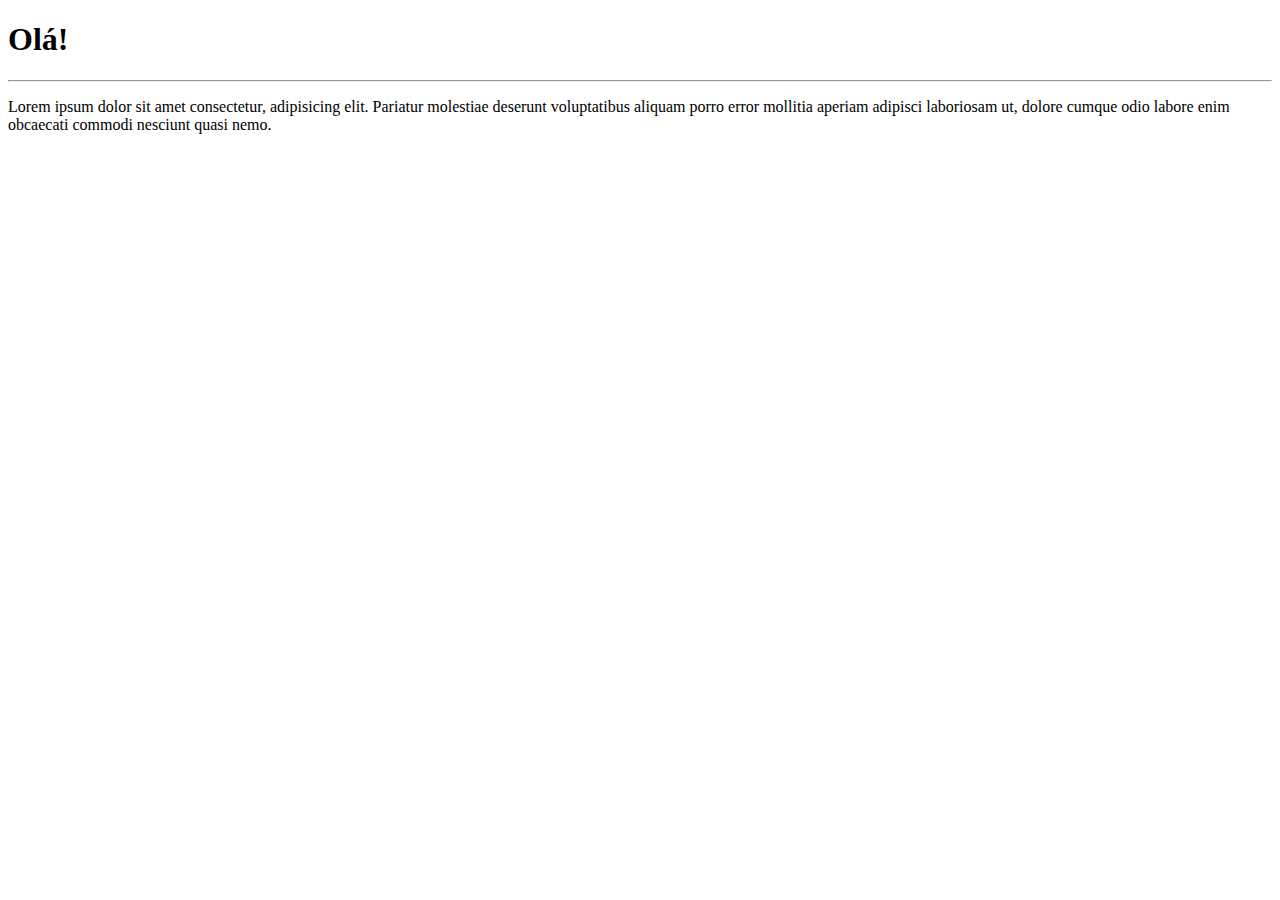
==== site-exemplo/index.html @ 682fd1d1 "Página principal" ====
<!DOCTYPE html>
<html lang="en">
<head>
    <meta charset="UTF-8">
    <meta http-equiv="X-UA-Compatible" content="IE=edge">
    <meta name="viewport" content="width=device-width, initial-scale=1.0">
    <title>Primeiro site em repositório</title>
</head>
<body>
    <h1>Olá!</h1>
    <hr>
    <p>Lorem ipsum dolor sit amet consectetur, adipisicing elit. Pariatur molestiae deserunt voluptatibus aliquam porro error mollitia aperiam adipisci laboriosam ut, dolore cumque odio labore enim obcaecati commodi nesciunt quasi nemo.</p>
   </body>
</html>
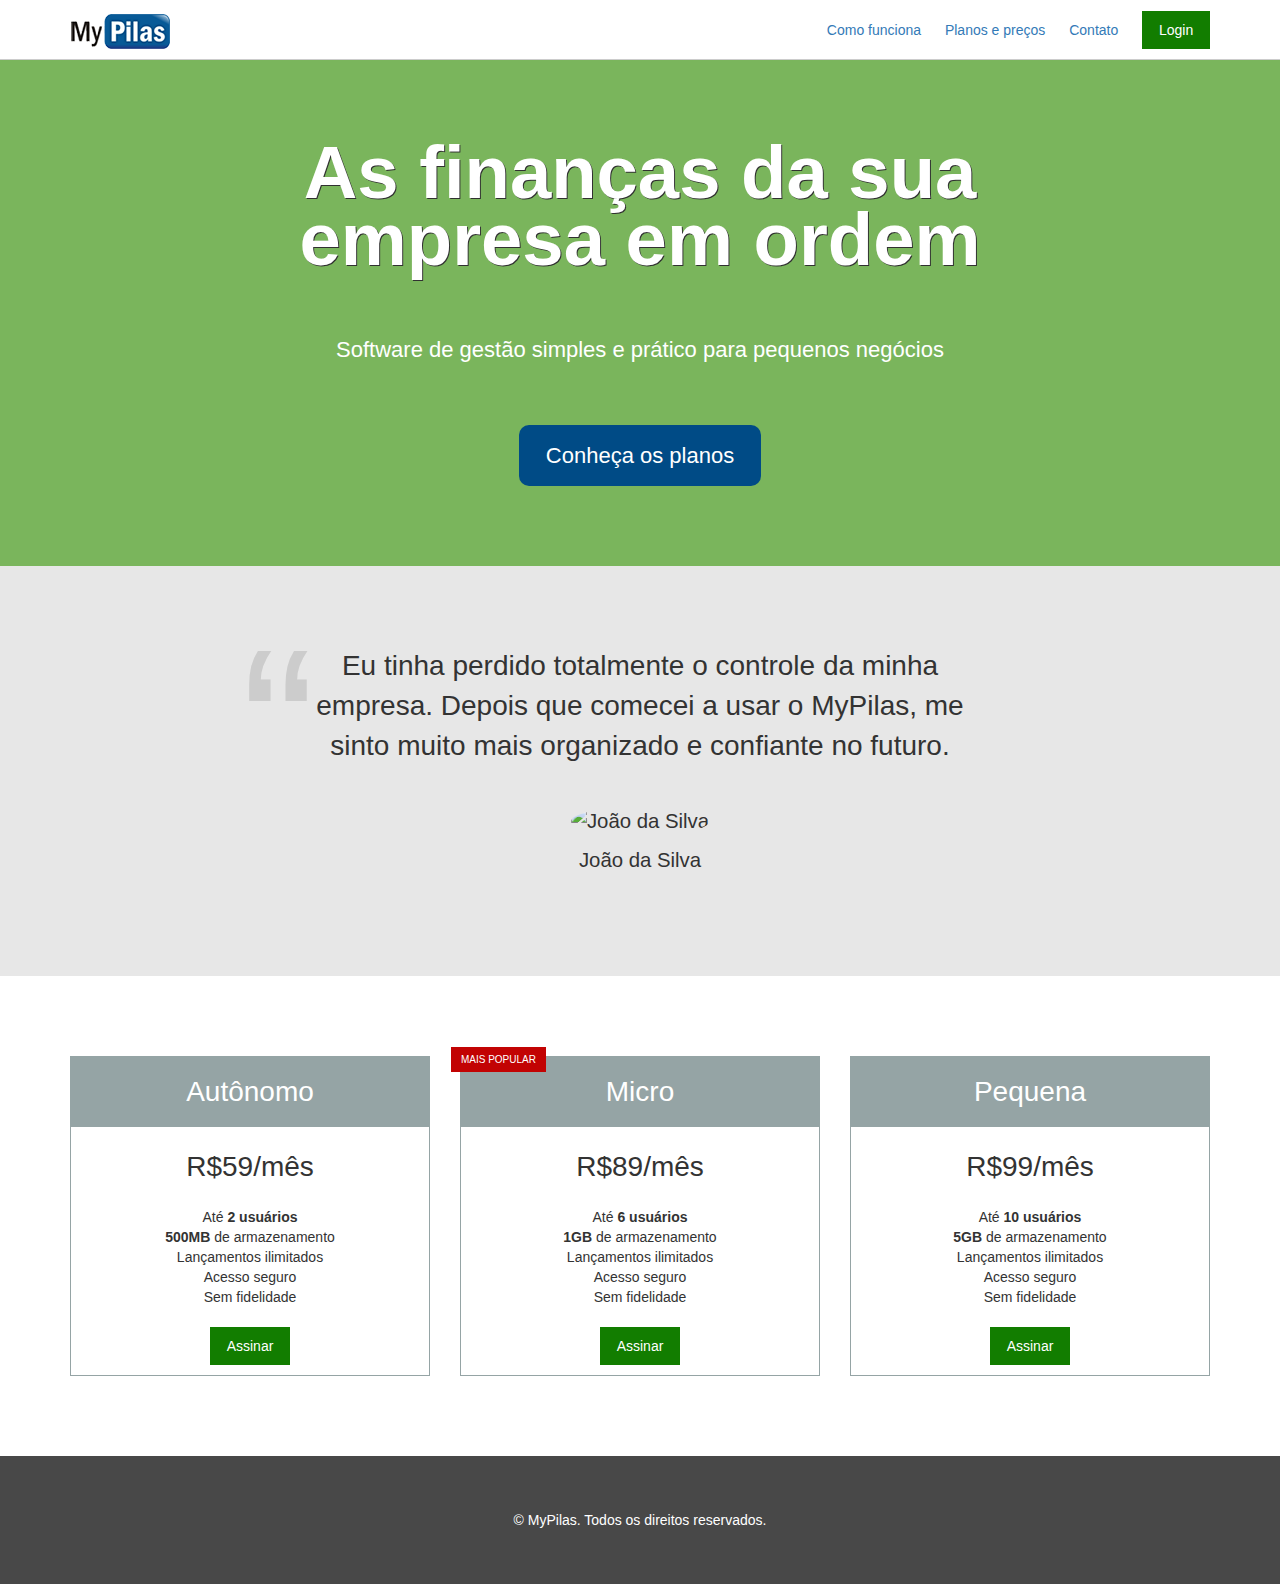
==== commit e80652b5: "Meu primeiro projeto" ====
--- a/site-exemplo/index.html
+++ b/site-exemplo/index.html
@@ -1,14 +1,147 @@
 <!DOCTYPE html>
-<html lang="en">
-<head>
-    <meta charset="UTF-8">
-    <meta http-equiv="X-UA-Compatible" content="IE=edge">
-    <meta name="viewport" content="width=device-width, initial-scale=1.0">
-    <title>Primeiro site em repositório</title>
-</head>
-<body>
-    <h1>Olá!</h1>
-    <hr>
-    <p>Lorem ipsum dolor sit amet consectetur, adipisicing elit. Pariatur molestiae deserunt voluptatibus aliquam porro error mollitia aperiam adipisci laboriosam ut, dolore cumque odio labore enim obcaecati commodi nesciunt quasi nemo.</p>
-   </body>
+<html lang="pt-BR">
+  <head>
+    <meta charset="utf-8">
+    <meta name="viewport" content="width=device-width, initial-scale=1">
+
+    <title>MyPilas</title>
+
+    <link rel="stylesheet" href=CSS/bootstrap-grid-prj.css>
+    <link rel="stylesheet" href=CSS/base.css>
+    <link rel="stylesheet" href="CSS/layout.css">
+    <link rel="stylesheet" href="CSS/componentes.css">
+  </head>
+  <body>
+
+    <header class="layout-cabecalho  layout-cabecalho--home">
+      <div class="container">
+
+        <nav class="navegacao">
+          <img src=imagens/logo.png width="100" height="35" alt="MyPilas">
+
+          <div class="navegacao__menu">
+            <button class="botao-chaveador"></button>
+
+            <ul class="menu">
+              <li class="menu__item">
+                <a href="#">Como funciona</a>
+              </li>
+              <li class="menu__item">
+                <a href="#planos">Planos e preços</a>
+              </li>
+              <li class="menu__item">
+                <a href="#">Contato</a>
+              </li>
+              <li class="menu__item  menu__item--botao">
+                <a href="#" class="botao  botao--login">Login</a>
+              </li>
+            </ul>
+          </div>
+        </nav>
+      </div>
+    </header>
+
+    <section class="layout-chamada">
+      <div class="container">
+
+        <div class="chamada">
+          <h1 class="chamada__titulo">As finanças da sua empresa em ordem</h1>
+          <p class="chamada__subtitulo">Software de gestão simples e prático para pequenos negócios</p>
+
+          <div class="chamada__acao">
+            <a href="#planos" class="botao  botao--principal">Conheça os planos</a>
+          </div>
+        </div>
+
+      </div>
+    </section>
+
+    <div class="layout-depoimento">
+      <div class="container">
+        
+        <div class="depoimento">
+          <blockquote>
+            Eu tinha perdido totalmente o controle da minha empresa.
+            Depois que comecei a usar o MyPilas, me sinto muito mais organizado e confiante no futuro.
+          </blockquote>
+
+          <div class="depoimento__autor">
+            <img src=imagens/joao-da-silva.png width="180" height="180" alt="João da Silva">
+            <p>João da Silva</p>
+          </div>
+        </div>
+
+      </div>
+    </div>
+
+    <div id="planos" class="layout-planos">
+      <div class="container">
+        <div class="row">
+          <div class="col-sm-4">
+
+            <article class="plano">
+              <h2 class="plano__cabecalho">Autônomo</h2>
+              <div class="plano__preco">R$59/mês</div>
+              <ul class="plano__caracteristicas">
+                <li>Até <strong>2 usuários</strong></li>
+                <li><strong>500MB</strong> de armazenamento</li>
+                <li>Lançamentos ilimitados</li>
+                <li>Acesso seguro</li>
+                <li>Sem fidelidade</li>
+              </ul>
+              <footer class="plano__rodape">
+                <a href="assine.html" class="botao  botao--assinar">Assinar</a>
+              </footer>
+            </article>
+
+          </div>
+          <div class="col-sm-4">
+
+            <article class="plano  plano--mais-popular">
+              <h2 class="plano__cabecalho">Micro</h2>
+              <div class="plano__preco">R$89/mês</div>
+              <ul class="plano__caracteristicas">
+                <li>Até <strong>6 usuários</strong></li>
+                <li><strong>1GB</strong> de armazenamento</li>
+                <li>Lançamentos ilimitados</li>
+                <li>Acesso seguro</li>
+                <li>Sem fidelidade</li>
+              </ul>
+              <footer class="plano__rodape">
+                <a href="assine.html" class="botao  botao--assinar">Assinar</a>
+              </footer>
+            </article>
+
+          </div>
+          <div class="col-sm-4  ultima-coluna">
+
+            <article class="plano">
+              <h2 class="plano__cabecalho">Pequena</h2>
+              <div class="plano__preco">R$99/mês</div>
+              <ul class="plano__caracteristicas">
+                <li>Até <strong>10 usuários</strong></li>
+                <li><strong>5GB</strong> de armazenamento</li>
+                <li>Lançamentos ilimitados</li>
+                <li>Acesso seguro</li>
+                <li>Sem fidelidade</li>
+              </ul>
+              <footer class="plano__rodape">
+                <a href="assine.html" class="botao  botao--assinar">Assinar</a>
+              </footer>
+            </article>
+
+          </div>
+        </div>
+      </div>
+    </div>
+
+    <footer class="layout-rodape">
+      <div class="container">
+        <p>&copy; MyPilas. Todos os direitos reservados.</p>
+      </div>
+    </footer>
+
+    <script src=JavaScripts/app.js></script>
+
+  </body>
 </html>--- a/site-exemplo/CSS/layout.css
+++ b/site-exemplo/CSS/layout.css
@@ -0,0 +1,50 @@
+.layout-cabecalho {
+    height: 60px;
+    line-height: 60px;
+    border-bottom: 1px solid #ccc;
+  
+    background-color: #fff;
+  }
+  
+  .layout-cabecalho--home {
+    position: fixed;
+    top: 0;
+    left: 0;
+    right: 0;
+    z-index: 9999;
+  }
+  
+  .layout-planos {
+    padding: 80px 0;
+  }
+  
+  .layout-chamada {
+    padding: 80px 0;
+    margin-top: 60px;
+  
+    background-color: #7ab55c;
+  }
+  
+  .layout-depoimento {
+    padding: 80px 0;
+    background-color: #e7e7e7;
+  }
+  
+  .layout-rodape {
+    padding: 40px 0;
+  
+    background-color: #484848;
+  
+    color: #fff;
+    text-align: center;
+  }
+  
+  @media(max-width: 749px) {
+    .layout-planos .row > div:not(.ultima-coluna) {
+      margin-bottom: 40px;
+    }
+  }
+  
+  .layout-assinatura {
+    padding: 40px 0;
+  }--- a/site-exemplo/CSS/componentes.css
+++ b/site-exemplo/CSS/componentes.css
@@ -0,0 +1,334 @@
+/*--------------------*\
+  PLANO
+\*--------------------*/
+.plano {
+    position: relative;
+  
+    padding: 10px;
+    border: 1px solid #95a4a5;
+  
+    font-size: 1.4rem; /* 14px */
+  }
+  
+  .plano--mais-popular::after {
+    position: absolute;
+    top: -10px;
+    left: -10px;
+  
+    padding: 0 10px;
+  
+    background-color: #c20303;
+    color: #fff;
+  
+    font-size: 0.7142em; /* 10px */
+    line-height: 2.5;
+  
+    content: "MAIS POPULAR";
+  }
+  
+  .plano__cabecalho {
+    margin: -10px;
+    margin-bottom: 0;
+  
+    background-color: #95a4a5;
+    color: #fff;
+  
+    text-align: center;
+    line-height: 2.5;
+    font-weight: normal;
+    font-size: 2em;
+  }
+  
+  .plano__preco {
+    margin: 20px 0;
+  
+    text-align: center;
+    font-size: 2em;
+  }
+  
+  .plano__caracteristicas {
+    padding: 0;
+    margin: 20px 0;
+  
+    font-size: 1em;
+  
+    list-style: none;
+  }
+  
+  .plano__caracteristicas > li {
+    text-align: center;
+  }
+  
+  .plano__rodape {
+    text-align: center;
+  }
+  
+  
+  /*--------------------*\
+    BOTAO
+  \*--------------------*/
+  .botao {
+    display: inline-block;
+    padding: 0.8em 1.2em;
+  
+    background-color: #bbb;
+    color: #fff;
+    border: none;
+  
+    line-height: normal;
+    font-size: 1em;
+    text-decoration: none;
+  }
+  
+  .botao:hover, .botao:focus {
+    background-color: #aaa;
+    color: #fff;
+  
+    text-decoration: none;
+  }
+  
+  .botao--assinar, .botao--login {
+    background-color: #127d00;
+  }
+  
+  .botao--assinar:hover, .botao--assinar:focus,
+  .botao--login:hover, .botao--login:focus {
+    background-color: #0e6400;
+  }
+  
+  .botao--principal {
+    border-radius: 10px;
+  
+    background-color: #004b86;
+  }
+  
+  .botao--principal:hover, .botao--principal:focus {
+    background-color: #003b6a;
+  }
+  
+  
+  /*--------------------*\
+    CHAMADA
+  \*--------------------*/
+  .chamada {
+    font-size: 1.6rem; /* 1.6 * 10px = 16px */
+    text-align: center;
+  }
+  
+  .chamada__titulo {
+    margin: 0;
+  
+    color: #fff;
+  
+    font-size: 3.375em; /* 54px / 16px = 3.375 */
+    line-height: 0.9;
+    text-shadow: 1px 1px #313131;
+  }
+  
+  .chamada__subtitulo {
+    margin: 60px 0;
+  
+    color: #fff;
+  
+    font-size: 1em;
+  }
+  
+  .chamada__acao {
+    font-size: 1em;
+  }
+  
+  @media(min-width: 992px) {
+    .chamada {
+      padding-left: 10%;
+      padding-right: 10%;
+  
+      font-size: 2.2rem; /* 2.2 * 10px = 22px */
+    }
+  }
+  
+  
+  /*--------------------*\
+    DEPOIMENTO
+  \*--------------------*/
+  .depoimento {
+    font-size: 2.2rem; /* 22px */
+  }
+  
+  @media(min-width: 992px) {
+    .depoimento {
+      padding-left: 15%;
+      padding-right: 15%;
+  
+      font-size: 2.8rem;
+    }
+  }
+  
+  .depoimento > blockquote {
+    position: relative;
+  
+    margin: 0;
+    padding: 0 60px;
+  
+    text-align: center;
+    font-size: 1em;
+  }
+  
+  .depoimento > blockquote::before {
+    position: absolute;
+    left: 0;
+    top: -0.35em;
+  
+    color: #ccc;
+  
+    font-size: 8em; /* 176px */
+  
+    content: "\201C";
+  }
+  
+  .depoimento__autor {
+    margin-top: 40px;
+  
+    text-align: center;
+    font-size: 0.7272em;
+  }
+  
+  .depoimento__autor > img {
+    border-radius: 50%;
+  }
+  
+  .depoimento__autor > p {
+    margin-top: 10px;
+  }
+  
+  
+  /*--------------------*\
+    NAVEGACAO
+  \*--------------------*/
+  .navegacao__menu {
+    float: right;
+  }
+  
+  
+  /*--------------------*\
+    BOTAO-CHAVEADOR
+  \*--------------------*/
+  .botao-chaveador {
+    width: 24px;
+    height: 24px;
+    border: 0;
+  
+    background: none;
+    background-image: url(imagens/bars.png);
+  
+    outline: none;
+  }
+  
+  @media(min-width: 992px) {
+    .botao-chaveador {
+      display: none;
+    }
+  }
+  
+  
+  /*--------------------*\
+    MENU
+  \*--------------------*/
+  .menu {
+    margin: 0;
+  
+    font-size: 1.4rem;
+  
+    list-style: none;
+  }
+  
+  @media(max-width: 991px) {
+  
+    .menu {
+      position: fixed;
+      top: 0;
+      left: 0;
+      bottom: 0;
+  
+      display: none;
+      width: 200px;
+      padding: 20px;
+      border-right: 1px solid #eee;
+  
+      background-color: #fbfbfb;
+    }
+  
+    .menu--exibindo {
+      display: block;
+    }
+  
+    .menu__item {
+      display: block;
+  
+      line-height: 3;
+    }
+  
+    .menu__item--botao {
+      margin-top: 20px;
+    }
+  
+  }
+  
+  @media(min-width: 992px) {
+  
+    .menu__item {
+      display: inline-block;
+      padding-right: 20px;
+    }
+  
+    .menu__item:last-of-type {
+      padding-right: 0px;
+    }
+  
+  }
+  
+  
+  /*--------------------*\
+    TITULO-FORMULARIO
+  \*--------------------*/
+  .titulo-formulario {
+    margin: 0;
+    margin-bottom: 40px;
+    
+    border-bottom: 1px solid #ccc;
+  
+    font-size: 2.6rem;
+    font-weight: normal;
+    color: #004b86;
+  }
+  
+  
+  
+  /*--------------------*\
+    GRUPO-ENTRADA
+  \*--------------------*/
+  .grupo-entrada {
+    margin-bottom: 15px;
+  }
+  
+  .grupo-entrada > label {
+    display: block;
+  
+    font-weight: bold;
+  }
+  
+  /*--------------------*\
+    CAMPO
+  \*--------------------*/
+  .campo {
+    display: block;
+    width: 100%;
+    height: 2.8em;
+  
+    padding: 5px;
+    border: 1px solid #ccc;
+    border-radius: 5px;
+  
+    background-color: #fff;
+  
+    font-size: 1.4rem;
+  }